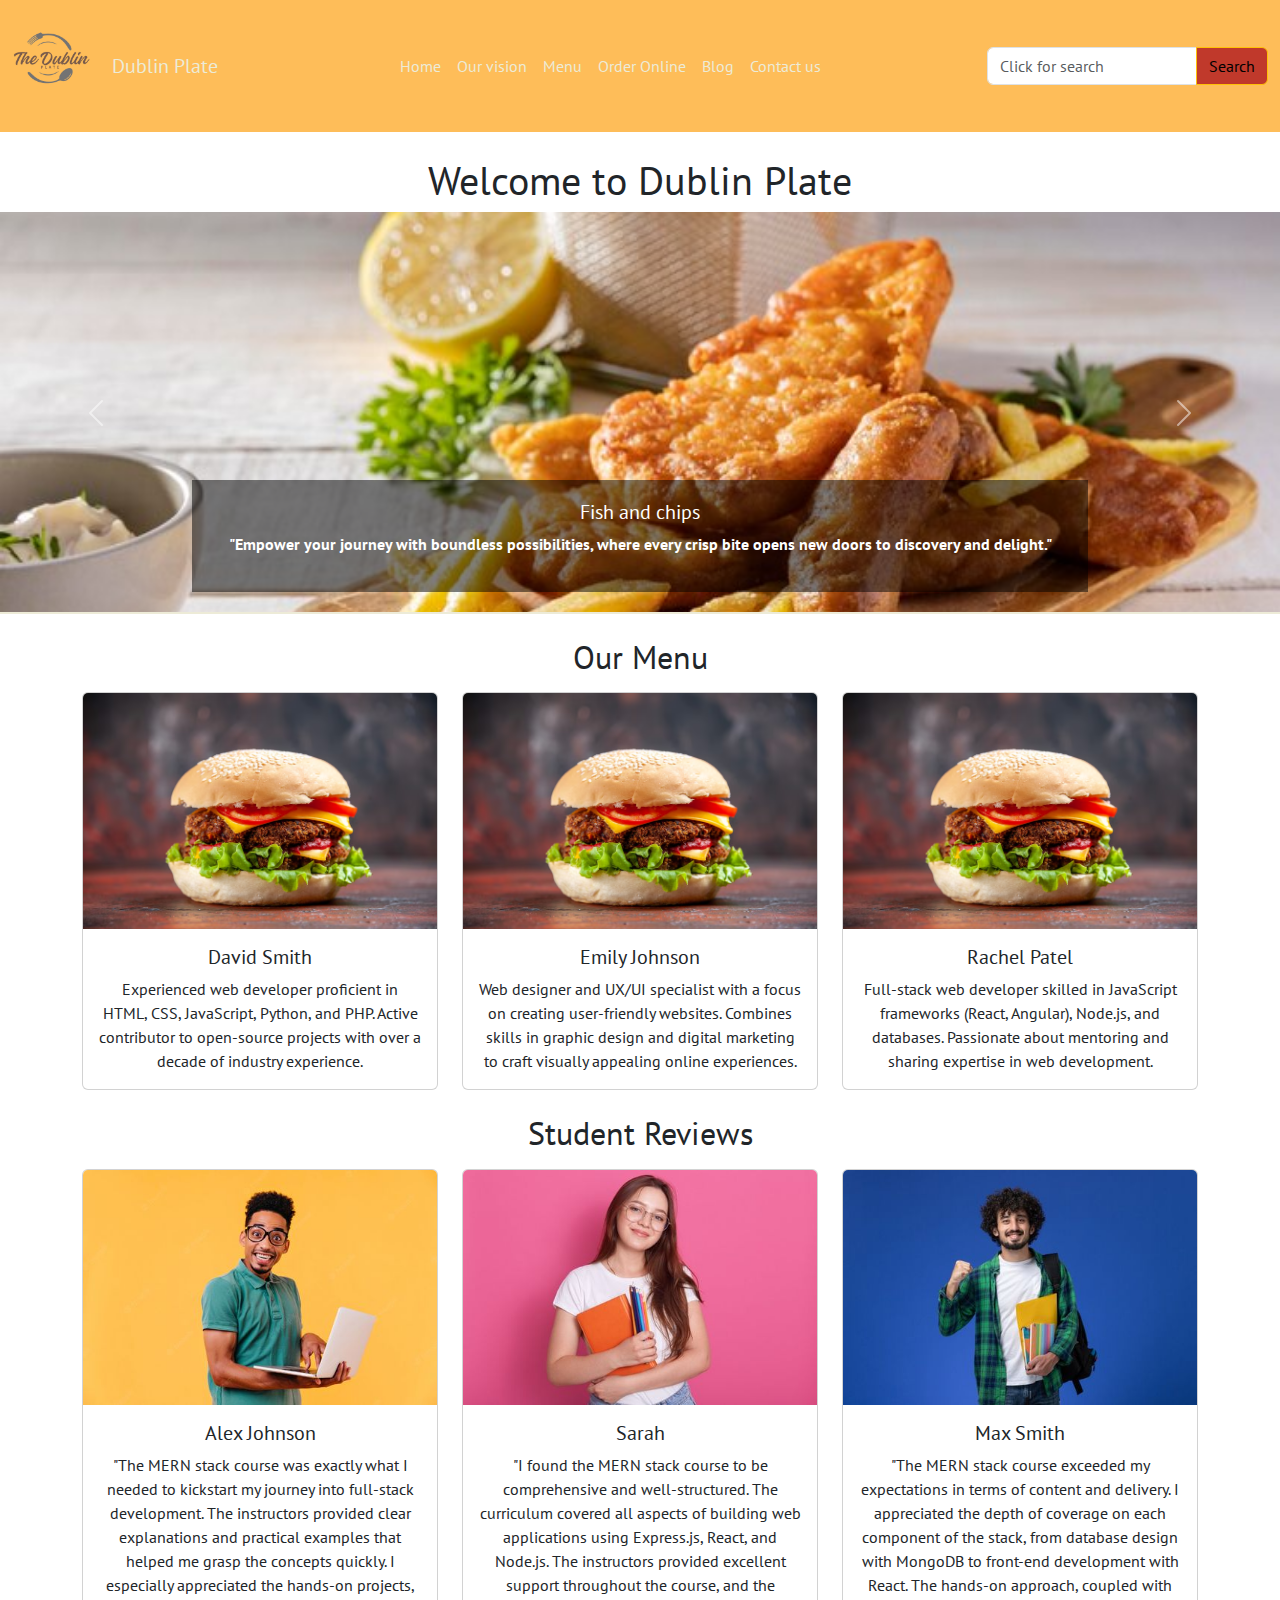
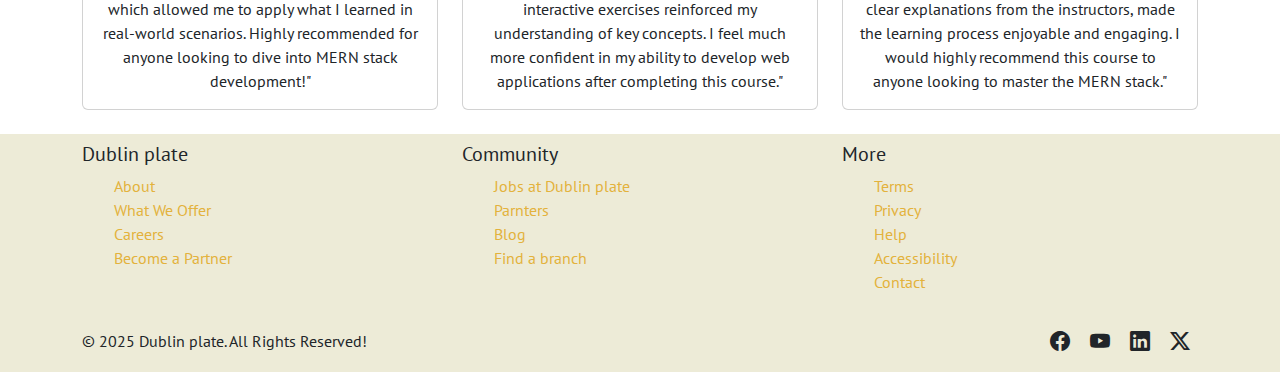
==== index.html @ 0556a8b2 "first edition" ====
<!DOCTYPE html>
<html lang="en">
  <head>
    <meta charset="utf-8" />
    <meta name="viewport" content="width=device-width, initial-scale=1" />

    <!-- Bootstrap CSS -->
    <link
      href="https://cdn.jsdelivr.net/npm/bootstrap@5.3.3/dist/css/bootstrap.min.css"
      rel="stylesheet"
      integrity="sha384-QWTKZyjpPEjISv5WaRU9OFeRpok6YctnYmDr5pNlyT2bRjXh0JMhjY6hW+ALEwIH"
      crossorigin="anonymous"
    />

    <!-- Bootstrap Icons -->
    <link
      rel="stylesheet"
      href="https://cdn.jsdelivr.net/npm/bootstrap-icons/font/bootstrap-icons.css"
    />

    <!-- Google Font -->
    <link rel="preconnect" href="https://fonts.googleapis.com" />
    <link rel="preconnect" href="https://fonts.gstatic.com" crossorigin />
    <link
      href="https://fonts.googleapis.com/css2?family=PT+Sans:ital,wght@0,400;0,700;1,400;1,700&display=swap"
      rel="stylesheet"
    />

    <!-- Font Awesome -->
    <link
      rel="stylesheet"
      href="https://cdnjs.cloudflare.com/ajax/libs/font-awesome/6.4.2/css/all.min.css"
    />

    <!-- External CSS -->
    <link rel="stylesheet" href="style.css" />

    <title>The Dublin Plate</title>
  </head>

  <body>
    <!-- Navbar -->
    <nav class="navbar navbar-expand-lg bg-navbar">
      <p>
        <a href=""
          ><img
            src="images/WhatsApp Image 2025-04-13 at 9.33.17 AM.jpeg"
            alt=""
            class="logo"
          />
        </a>
      </p>
      <div class="container-fluid">
        <a class="navbar-brand" href="#">Dublin Plate</a>
        <!-- Toggler Button -->
        <button
          class="navbar-toggler"
          type="button"
          data-bs-toggle="collapse"
          data-bs-target="#navbarSupportedContent"
          aria-controls="navbarSupportedContent"
          aria-expanded="false"
          aria-label="Toggle navigation"
        >
          <span class="navbar-toggler-icon"></span>
        </button>

        <div class="collapse navbar-collapse" id="navbarSupportedContent">
          <ul class="navbar-nav mx-auto mb-2 mb-lg-0">
            <li class="nav-item">
              <a class="nav-link" href="#">Home</a>
            </li>
            <li class="nav-item">
              <a class="nav-link" href="#">Our vision</a>
            </li>
            <li class="nav-item">
              <a class="nav-link" href="#">Menu</a>
            </li>
            <li class="nav-item">
              <a class="nav-link" href="#">Order Online</a>
            </li>
            <li class="nav-item">
              <a class="nav-link" href="#">Blog</a>
            </li>

            <li class="nav-item">
              <a class="nav-link" href="contact-us.html">Contact us</a>
            </li>
          </ul>

          <form class="d-flex" role="search">
            <div class="input-group">
              <input
                type="search"
                class="form-control"
                placeholder="Click for search "
                aria-label="Search Courses"
                aria-describedby="button-addon2"
              />
              <button class="btn btn-warning" type="button" id="button-addon2">
                Search
              </button>
            </div>
          </form>
        </div>
      </div>
    </nav>

    <!-- Header -->
    <header class="text-center mt-4">
      <h1>Welcome to Dublin Plate</h1>
    </header>

    <!-- Slider   -->
    <div id="carouselExample" class="carousel slide">
      <div class="carousel-inner">
        <div class="carousel-item active">
          <img
            src="images/fish-chips-chopping-board-with-lemon.jpg"
            class="d-block w-100"
            alt="..."
          />
          <div class="carousel-caption d-none d-md-block">
            <h5>Fish and chips</h5>
            <p>
              "Empower your journey with boundless possibilities, where every
              crisp bite opens new doors to discovery and delight."
            </p>
          </div>
        </div>
        <div class="carousel-item">
          <img src="images/burger.avif" class="d-block w-100" alt="..." />
          <div class="carousel-caption d-none d-md-block">
            <h5>Burger</h5>
            <p>
              " Fuel your ambition with bold flavor — every bite of our juicy
              burger sparks the courage to conquer your dreams."
            </p>
          </div>
        </div>
        <div class="carousel-item">
          <img
            src="images/fried-salmon-with-narsharab-sauce.avif"
            class="d-block w-100"
            alt="..."
          />
          <div class="carousel-caption d-none d-md-block">
            <h5>Fried Salmon</h5>
            <p>
              "Light up your path with the wholesome taste of grilled perfection
              — a flavorful step toward a brighter, healthier tomorrow."
            </p>
          </div>
        </div>
      </div>

      <button
        class="carousel-control-prev"
        type="button"
        data-bs-target="#carouselExample"
        data-bs-slide="prev"
      >
        <span class="carousel-control-prev-icon" aria-hidden="true"></span>
        <span class="visually-hidden">Previous</span>
      </button>
      <button
        class="carousel-control-next"
        type="button"
        data-bs-target="#carouselExample"
        data-bs-slide="next"
      >
        <span class="carousel-control-next-icon" aria-hidden="true"></span>
        <span class="visually-hidden">Next</span>
      </button>
    </div>

    <!-- our mentor section -->
    <section id="our-mentors" class="my-4">
      <div class="container">
        <div class="row">
          <h2>Our Menu</h2>
          <div class="col-md-4 mt-2">
            <div class="card">
              <img src="images/burger.avif" class="card-img-top" alt="..." />
              <div class="card-body">
                <h5 class="card-title">David Smith</h5>
                <p class="card-text">
                  Experienced web developer proficient in HTML, CSS, JavaScript,
                  Python, and PHP. Active contributor to open-source projects
                  with over a decade of industry experience.
                </p>
              </div>
            </div>
          </div>

          <div class="col-md-4 mt-2">
            <div class="card">
              <img src="images/burger.avif" class="card-img-top" alt="..." />
              <div class="card-body">
                <h5 class="card-title">Emily Johnson</h5>
                <p class="card-text">
                  Web designer and UX/UI specialist with a focus on creating
                  user-friendly websites. Combines skills in graphic design and
                  digital marketing to craft visually appealing online
                  experiences.
                </p>
              </div>
            </div>
          </div>

          <div class="col-md-4 mt-2">
            <div class="card">
              <img src="images/burger.avif" class="card-img-top" alt="..." />
              <div class="card-body">
                <h5 class="card-title">Rachel Patel</h5>
                <p class="card-text">
                  Full-stack web developer skilled in JavaScript frameworks
                  (React, Angular), Node.js, and databases. Passionate about
                  mentoring and sharing expertise in web development.
                </p>
              </div>
            </div>
          </div>
        </div>
      </div>
    </section>

    <!-- Student Reviews -->
    <section id="student-reviews" class="my-4">
      <div class="container">
        <div class="row">
          <h2>Student Reviews</h2>
          <div class="col-md-4 mt-2">
            <div class="card">
              <img src="images/student-1.jpg" class="card-img-top" alt="..." />
              <div class="card-body">
                <h5 class="card-title">Alex Johnson</h5>
                <p class="card-text">
                  "The MERN stack course was exactly what I needed to kickstart
                  my journey into full-stack development. The instructors
                  provided clear explanations and practical examples that helped
                  me grasp the concepts quickly. I especially appreciated the
                  hands-on projects, which allowed me to apply what I learned in
                  real-world scenarios. Highly recommended for anyone looking to
                  dive into MERN stack development!"
                </p>
              </div>
            </div>
          </div>

          <div class="col-md-4 mt-2">
            <div class="card">
              <img src="images/student-2.jpg" class="card-img-top" alt="..." />
              <div class="card-body">
                <h5 class="card-title">Sarah</h5>
                <p class="card-text">
                  "I found the MERN stack course to be comprehensive and
                  well-structured. The curriculum covered all aspects of
                  building web applications using Express.js, React, and
                  Node.js. The instructors provided excellent support throughout
                  the course, and the interactive exercises reinforced my
                  understanding of key concepts. I feel much more confident in
                  my ability to develop web applications after completing this
                  course."
                </p>
              </div>
            </div>
          </div>

          <div class="col-md-4 mt-2">
            <div class="card">
              <img src="images/student-3.jpg" class="card-img-top" alt="..." />
              <div class="card-body">
                <h5 class="card-title">Max Smith</h5>
                <p class="card-text">
                  "The MERN stack course exceeded my expectations in terms of
                  content and delivery. I appreciated the depth of coverage on
                  each component of the stack, from database design with MongoDB
                  to front-end development with React. The hands-on approach,
                  coupled with clear explanations from the instructors, made the
                  learning process enjoyable and engaging. I would highly
                  recommend this course to anyone looking to master the MERN
                  stack."
                </p>
              </div>
            </div>
          </div>
        </div>
      </div>
    </section>

    <!--content  -->

    <div class="content bg-light">
      <div class="container">
        <div class="row">
          <div class="col-md-4 mt-2 text-center text-md-start">
            <h3 class="h5">Dublin plate</h3>
            <ul>
              <li><a href="#">About</a></li>
              <li><a href="#">What We Offer</a></li>
              <li><a href="#">Careers</a></li>
              <li><a href="#">Become a Partner</a></li>
            </ul>
          </div>

          <div class="col-md-4 mt-2 text-center text-md-start">
            <h3 class="h5">Community</h3>
            <ul>
              <li><a href="#">Jobs at Dublin plate</a></li>
              <li><a href="#">Parnters</a></li>
              <li><a href="#"> Blog</a></li>
              <li><a href="#">Find a branch</a></li>
            </ul>
          </div>

          <div class="col-md-4 mt-2 text-center text-md-start">
            <h3 class="h5">More</h3>
            <ul>
              <li><a href="#">Terms</a></li>
              <li><a href="#">Privacy</a></li>
              <li><a href="#">Help</a></li>
              <li><a href="#">Accessibility</a></li>
              <li><a href="#">Contact</a></li>
            </ul>
          </div>
        </div>
      </div>
    </div>

    <!--- foooter  -->
    <footer class="bg-light py-3">
      <div class="container">
        <div class="row align-items-center">
          <div class="col-md-6 text-center text-md-start">
            <p class="mb-0">&copy; 2025 Dublin plate. All Rights Reserved!</p>
          </div>
          <div class="col-md-6 text-center text-md-end">
            <div class="social-icons">
              <a href="#" class="text-dark fs-5 mx-2"
                ><i class="bi bi-facebook"></i
              ></a>
              <a href="#" class="text-dark fs-5 mx-2"
                ><i class="bi bi-youtube"></i
              ></a>
              <a href="#" class="text-dark fs-5 mx-2"
                ><i class="bi bi-linkedin"></i
              ></a>
              <a href="#" class="text-dark fs-5 mx-2"
                ><i class="bi bi-twitter-x"></i
              ></a>
            </div>
          </div>
        </div>
      </div>
    </footer>

    <!-- Bootstrap JavaScript -->
    <script src="https://cdn.jsdelivr.net/npm/bootstrap@5.3.3/dist/js/bootstrap.bundle.min.js"></script>
  </body>
</html>
---- style.css ----
* {
  font-family: "PT Sans", serif;
}

.bg-navbar {
  background-color: #febd59;
}

.navbar .nav-link,
.navbar .navbar-brand {
  color: #edebd7;
}
.logo {
  width: 100px;
}
.navbar.nav-link:hover {
  color: #edebd7 !important;
  border-bottom: 2px solid #edebd7;
}

.active {
  color: #edebd7 !important;
  font-weight: bold;
  border-bottom: 2px solid #edebd7;
}

.carousel-caption {
  background-color: rgba(0, 0, 0, 0.5);
}
.carousel-inner img {
  max-height: 400px;
  object-fit: cover;
}

.container {
  flex-direction: row;
  justify-content: space-between;
}
.row {
  text-align: center;
}
content {
  background-color: #edebd7;
  color: #e3b23c;
}
.bg-light,
.btn-light {
  background-color: #edebd7 !important;
}

a {
  text-decoration: none;
  color: #e3b23c;
}

li {
  list-style: none;
  text-align: left;
}
/* button */
#button-addon2 {
  background-color: #c0392b;
}
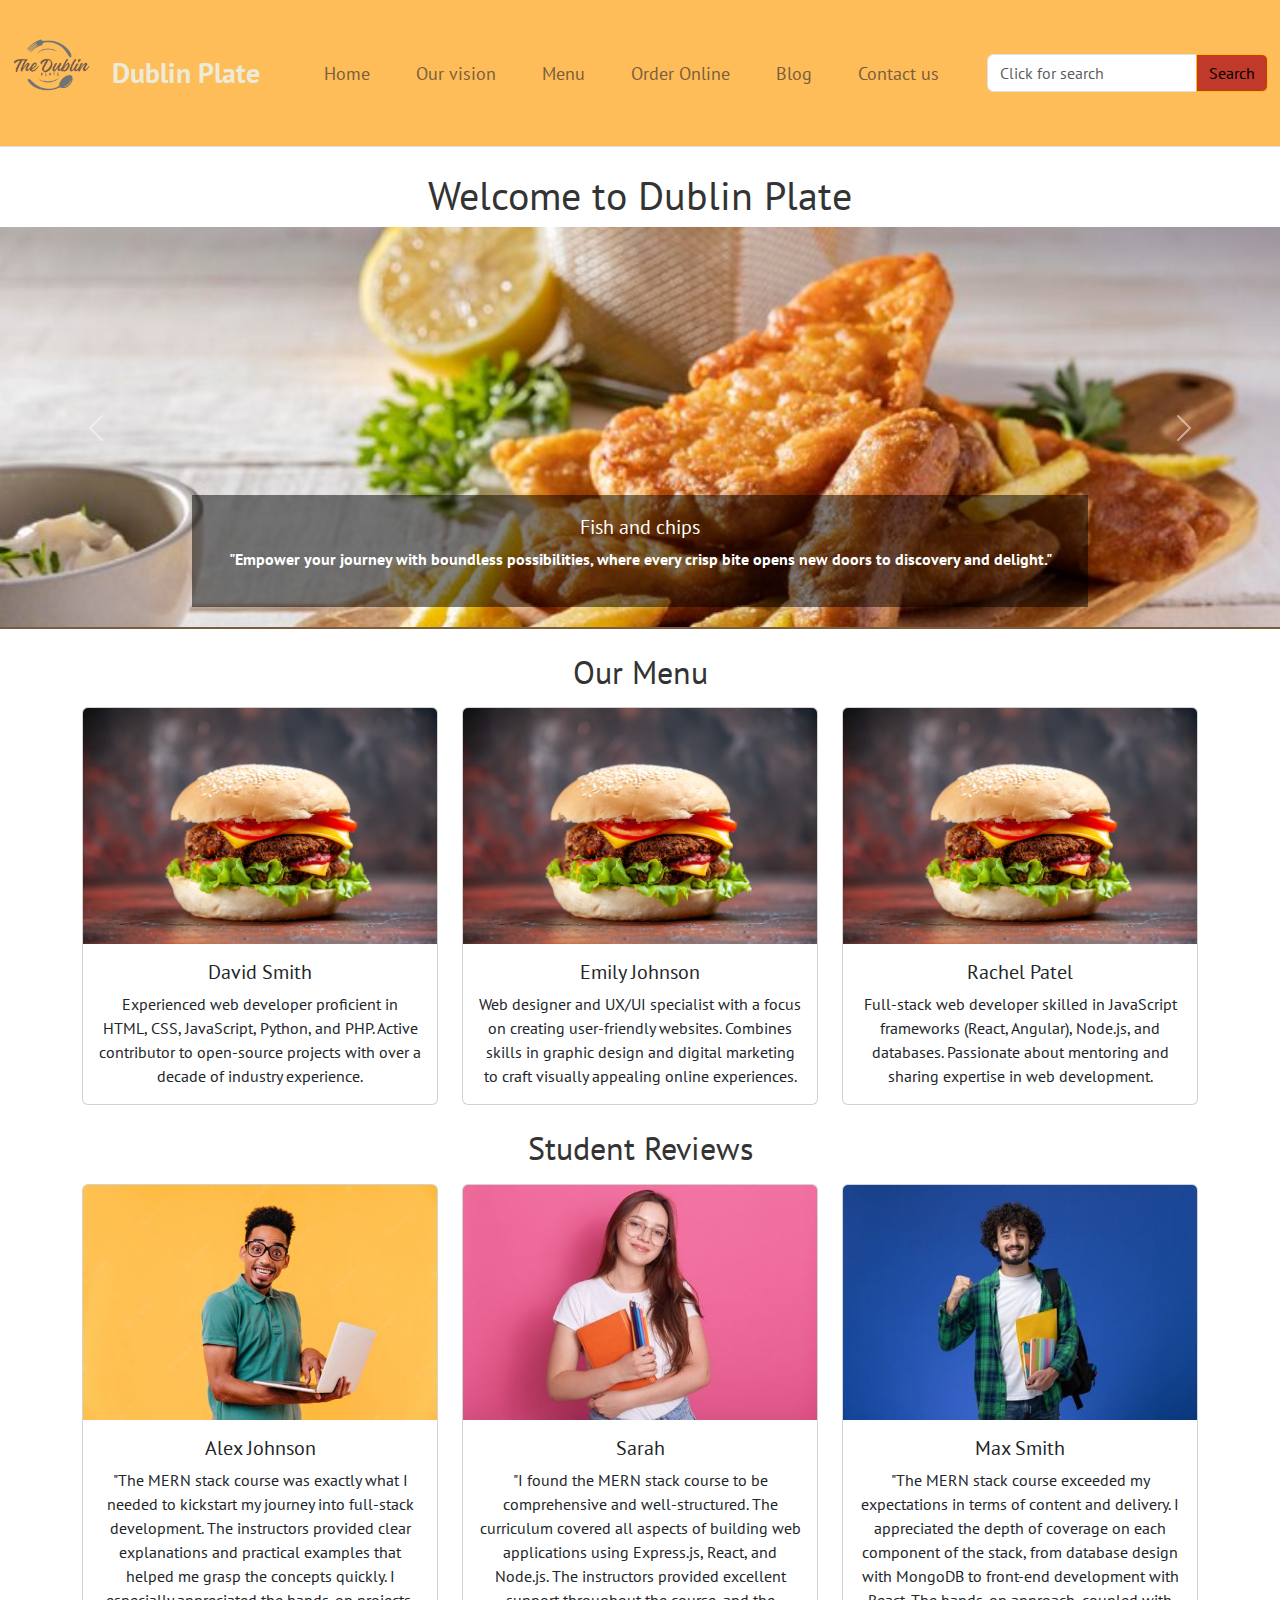
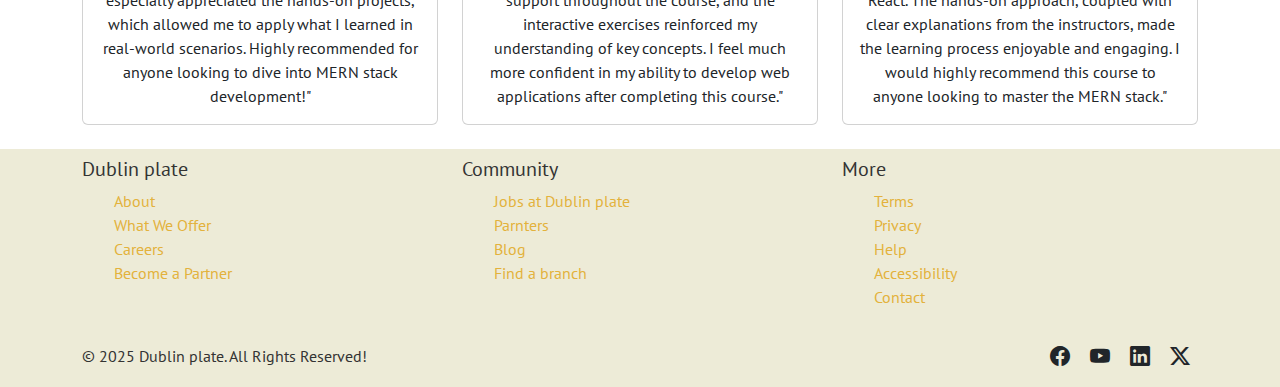
==== commit 9d0886b0: "2nd edited" ====
--- a/index.html
+++ b/index.html
@@ -3,6 +3,8 @@
   <head>
     <meta charset="utf-8" />
     <meta name="viewport" content="width=device-width, initial-scale=1" />
+    <link rel="shortcut icon" href="images/WhatsApp Image 2025-04-13 at 9.33.17
+    AM.jpeg"image/x-icon">
 
     <!-- Bootstrap CSS -->
     <link
@@ -45,7 +47,7 @@
         <a href=""
           ><img
             src="images/WhatsApp Image 2025-04-13 at 9.33.17 AM.jpeg"
-            alt=""
+            alt="logo"
             class="logo"
           />
         </a>
@@ -328,7 +330,7 @@
       </div>
     </div>
 
-    <!--- foooter  -->
+    <!--- footer  -->
     <footer class="bg-light py-3">
       <div class="container">
         <div class="row align-items-center">
--- a/style.css
+++ b/style.css
@@ -61,3 +61,128 @@
 #button-addon2 {
   background-color: #c0392b;
 }
+/* ma tin moe lwin */
+body {
+  font-family: "Georgia", serif;
+  color: #333;
+}
+
+.navbar {
+  border-bottom: 1px solid #ddd;
+  padding: 15px 0;
+}
+
+.navbar-nav .nav-link {
+  color: #7b5c3d;
+  font-size: 18px;
+  margin: 0 15px;
+  transition: color 0.3s;
+}
+
+.navbar-nav .nav-link:hover {
+  color: #4d3423;
+}
+
+.navbar-brand {
+  font-size: 28px;
+  font-weight: bold;
+  color: #333;
+}
+
+.menu-header {
+  text-align: center;
+  margin: 30px 0;
+}
+
+.menu-tagline {
+  font-style: italic;
+  color: #666;
+  margin-bottom: 30px;
+}
+
+.menu-item {
+  margin-bottom: 40px;
+  text-align: center;
+}
+
+.menu-item img {
+  width: 100%;
+  height: 220px;
+  object-fit: cover;
+  border-radius: 5px;
+  margin-bottom: 15px;
+  box-shadow: 0 2px 5px rgba(0, 0, 0, 0.1);
+  transition: transform 0.3s ease;
+}
+
+.menu-item img:hover {
+  transform: scale(1.03);
+}
+
+.item-title {
+  font-weight: bold;
+  margin-bottom: 5px;
+  color: #333;
+}
+
+.item-description {
+  color: #666;
+  font-size: 14px;
+  margin-bottom: 5px;
+  line-height: 1.4;
+}
+
+.item-price {
+  font-weight: bold;
+  color: #7b5c3d;
+}
+
+.main-title {
+  text-align: center;
+  padding: 20px 0;
+  font-size: 32px;
+  font-weight: bold;
+  margin-bottom: 0;
+  border-bottom: 1px solid #eee;
+}
+
+.active {
+  font-weight: bold;
+  color: #4d3423 !important;
+  border-bottom: 2px solid #7b5c3d;
+}
+
+/* Responsive adjustments */
+@media (max-width: 992px) {
+  .navbar-nav .nav-link {
+    margin: 0 10px;
+  }
+}
+
+@media (max-width: 768px) {
+  .menu-item img {
+    height: 180px;
+  }
+
+  .main-title {
+    font-size: 28px;
+  }
+
+  .menu-header h2 {
+    font-size: 24px;
+  }
+}
+
+@media (max-width: 576px) {
+  .menu-item {
+    margin-bottom: 30px;
+  }
+
+  .menu-item img {
+    height: 160px;
+  }
+
+  .item-description {
+    font-size: 13px;
+  }
+}
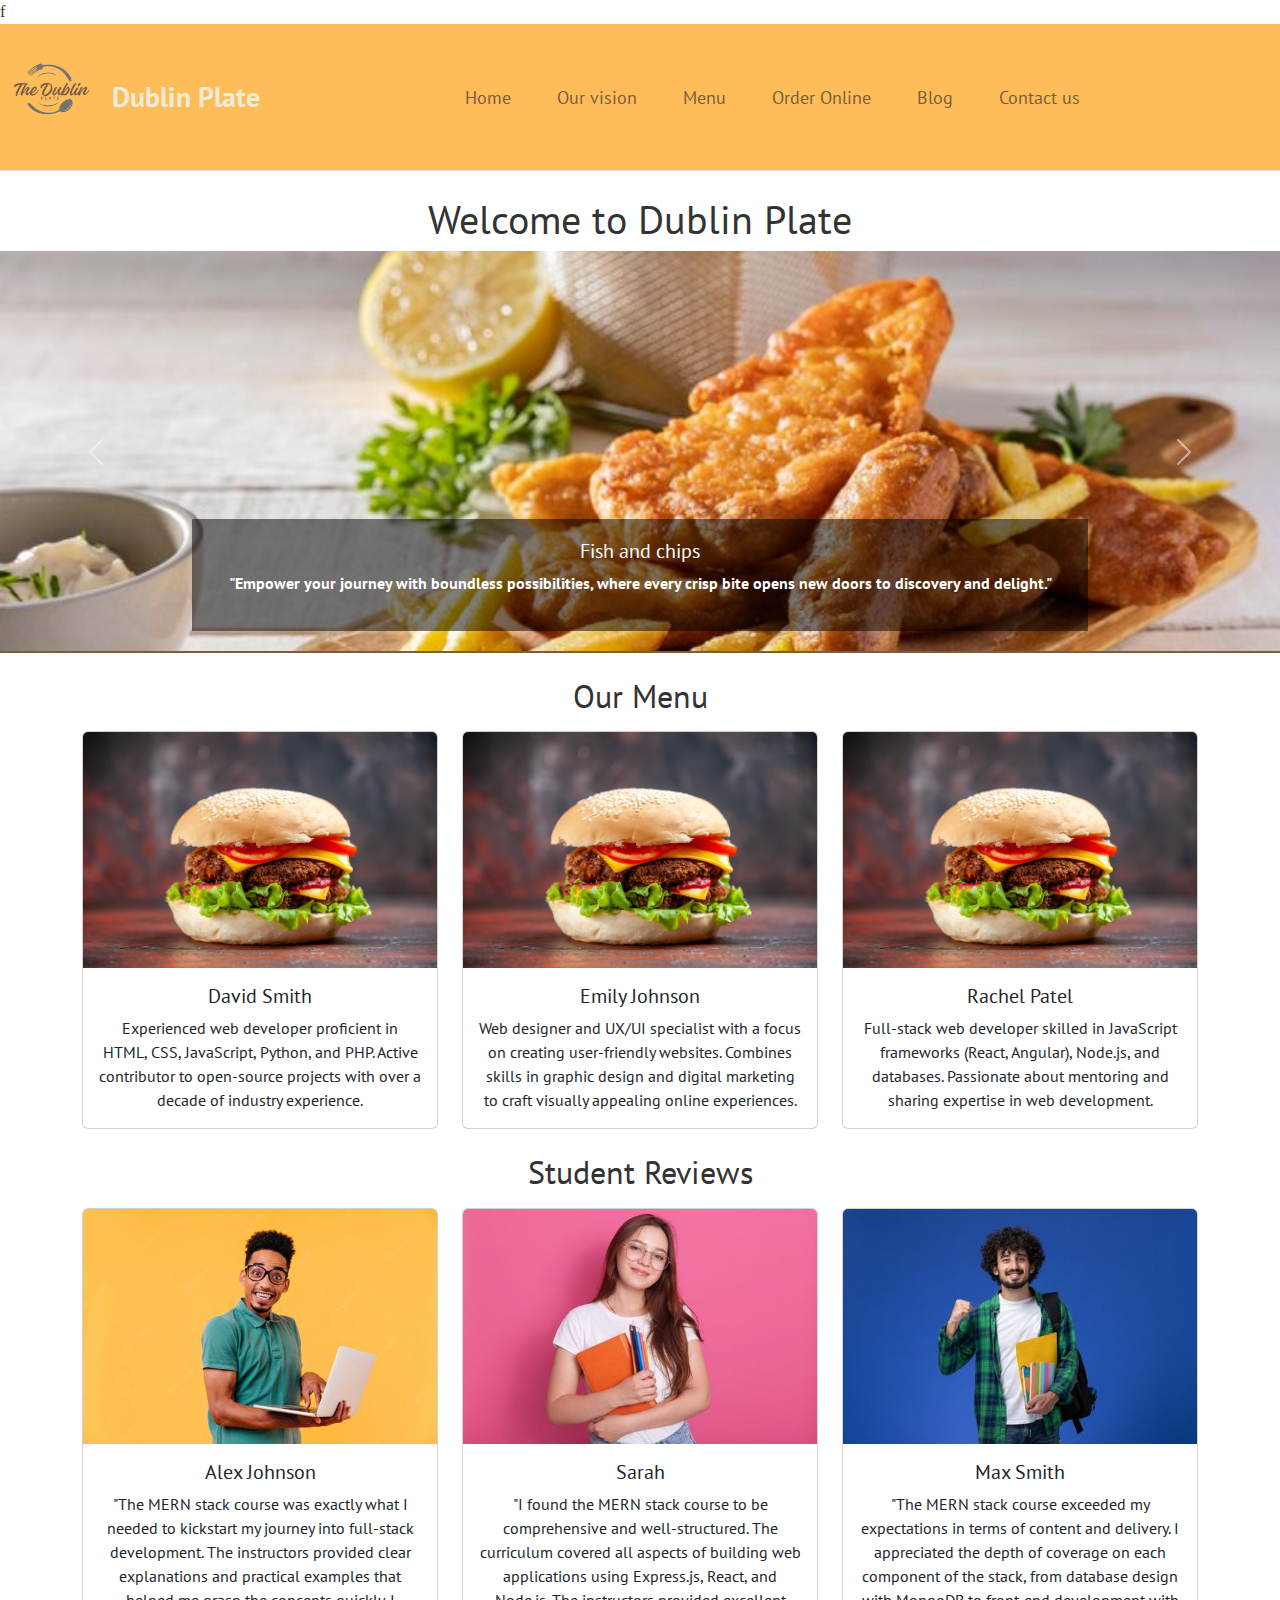
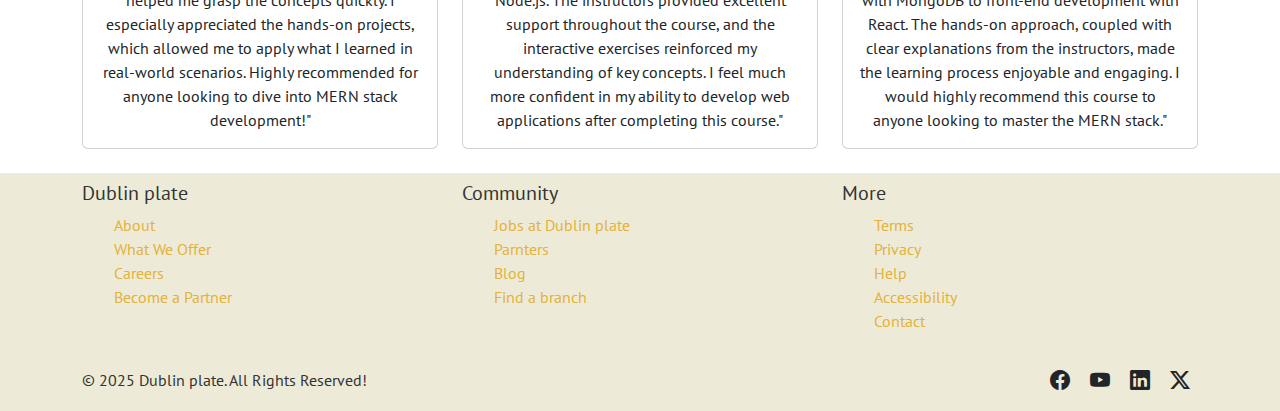
==== commit 3392660c: "3rd edition" ====
--- a/index.html
+++ b/index.html
@@ -3,9 +3,8 @@
   <head>
     <meta charset="utf-8" />
     <meta name="viewport" content="width=device-width, initial-scale=1" />
-    <link rel="shortcut icon" href="images/WhatsApp Image 2025-04-13 at 9.33.17
-    AM.jpeg"image/x-icon">
-
+    f
+    <link rel="shortcut icon" href="images/logo.jpeg" />
     <!-- Bootstrap CSS -->
     <link
       href="https://cdn.jsdelivr.net/npm/bootstrap@5.3.3/dist/css/bootstrap.min.css"
@@ -89,21 +88,6 @@
               <a class="nav-link" href="contact-us.html">Contact us</a>
             </li>
           </ul>
-
-          <form class="d-flex" role="search">
-            <div class="input-group">
-              <input
-                type="search"
-                class="form-control"
-                placeholder="Click for search "
-                aria-label="Search Courses"
-                aria-describedby="button-addon2"
-              />
-              <button class="btn btn-warning" type="button" id="button-addon2">
-                Search
-              </button>
-            </div>
-          </form>
         </div>
       </div>
     </nav>
@@ -359,5 +343,6 @@
 
     <!-- Bootstrap JavaScript -->
     <script src="https://cdn.jsdelivr.net/npm/bootstrap@5.3.3/dist/js/bootstrap.bundle.min.js"></script>
+    <script src="js/script.js"></script>
   </body>
 </html>
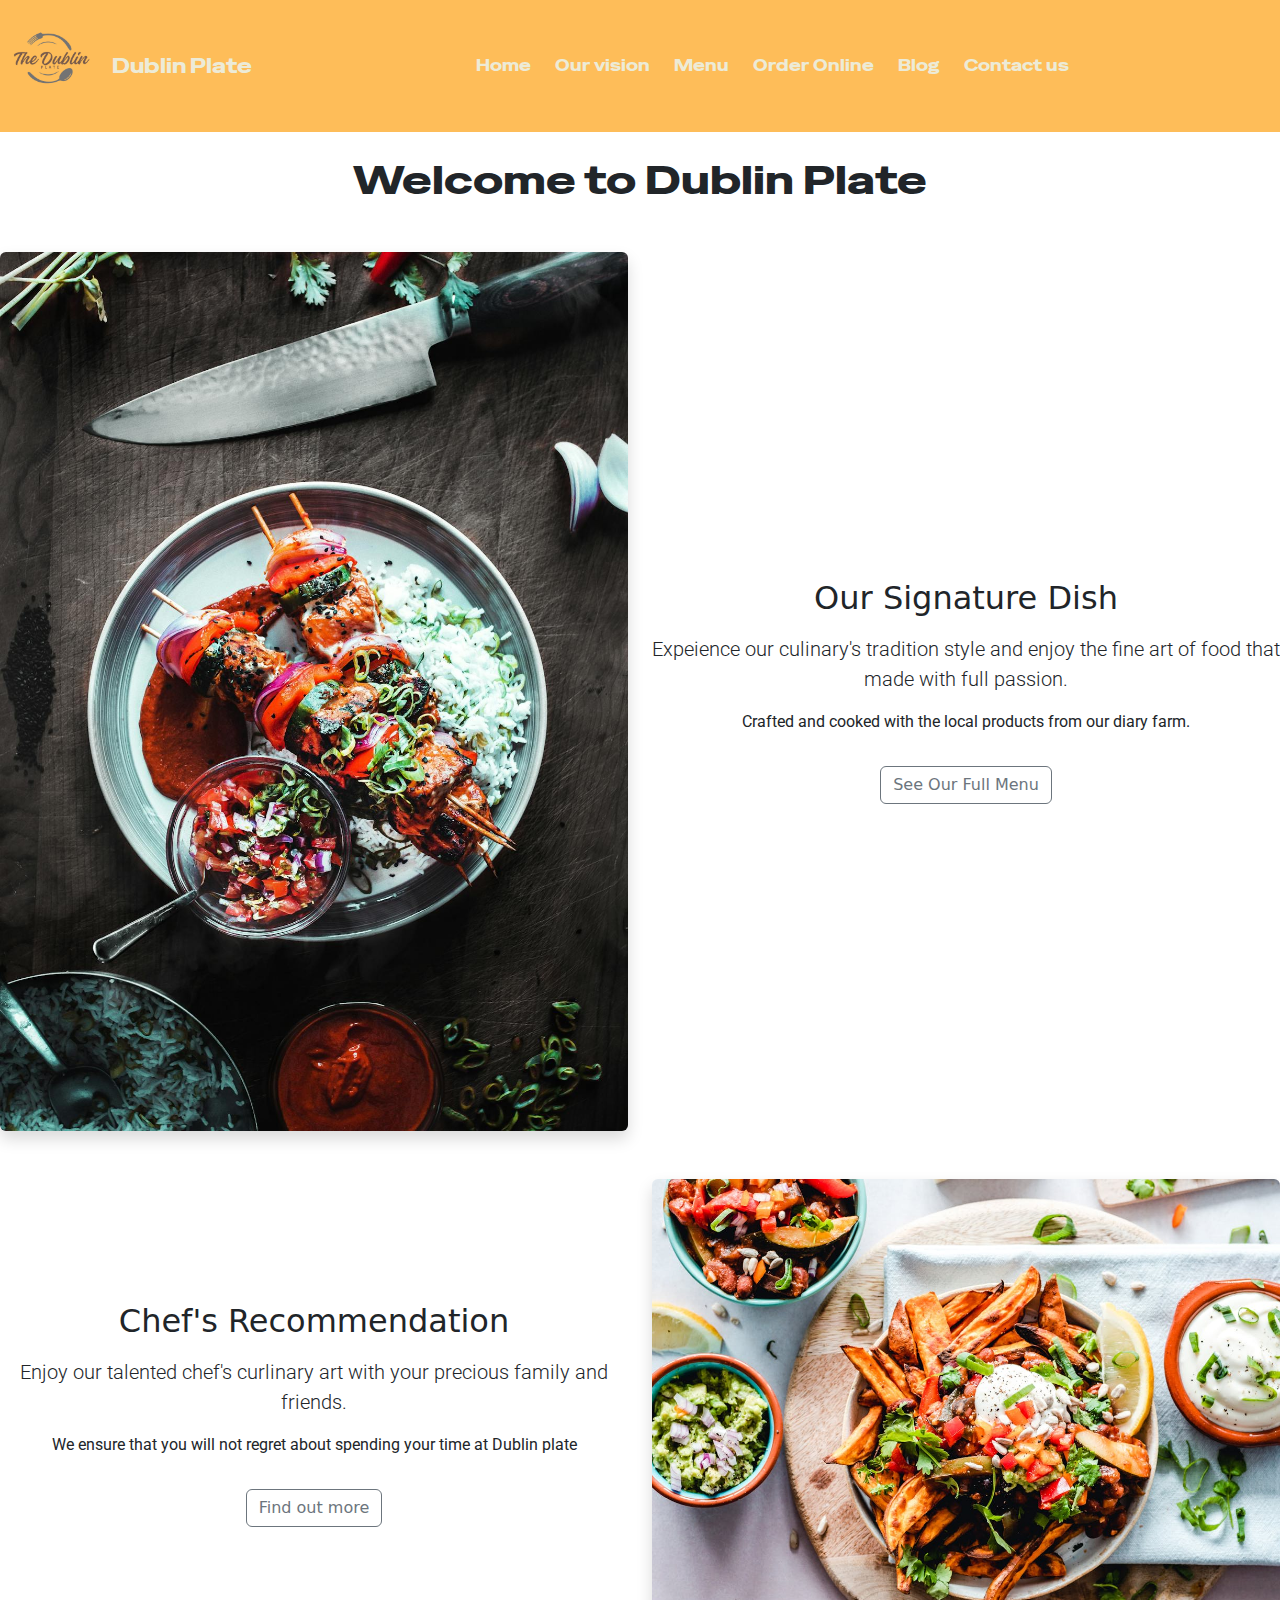
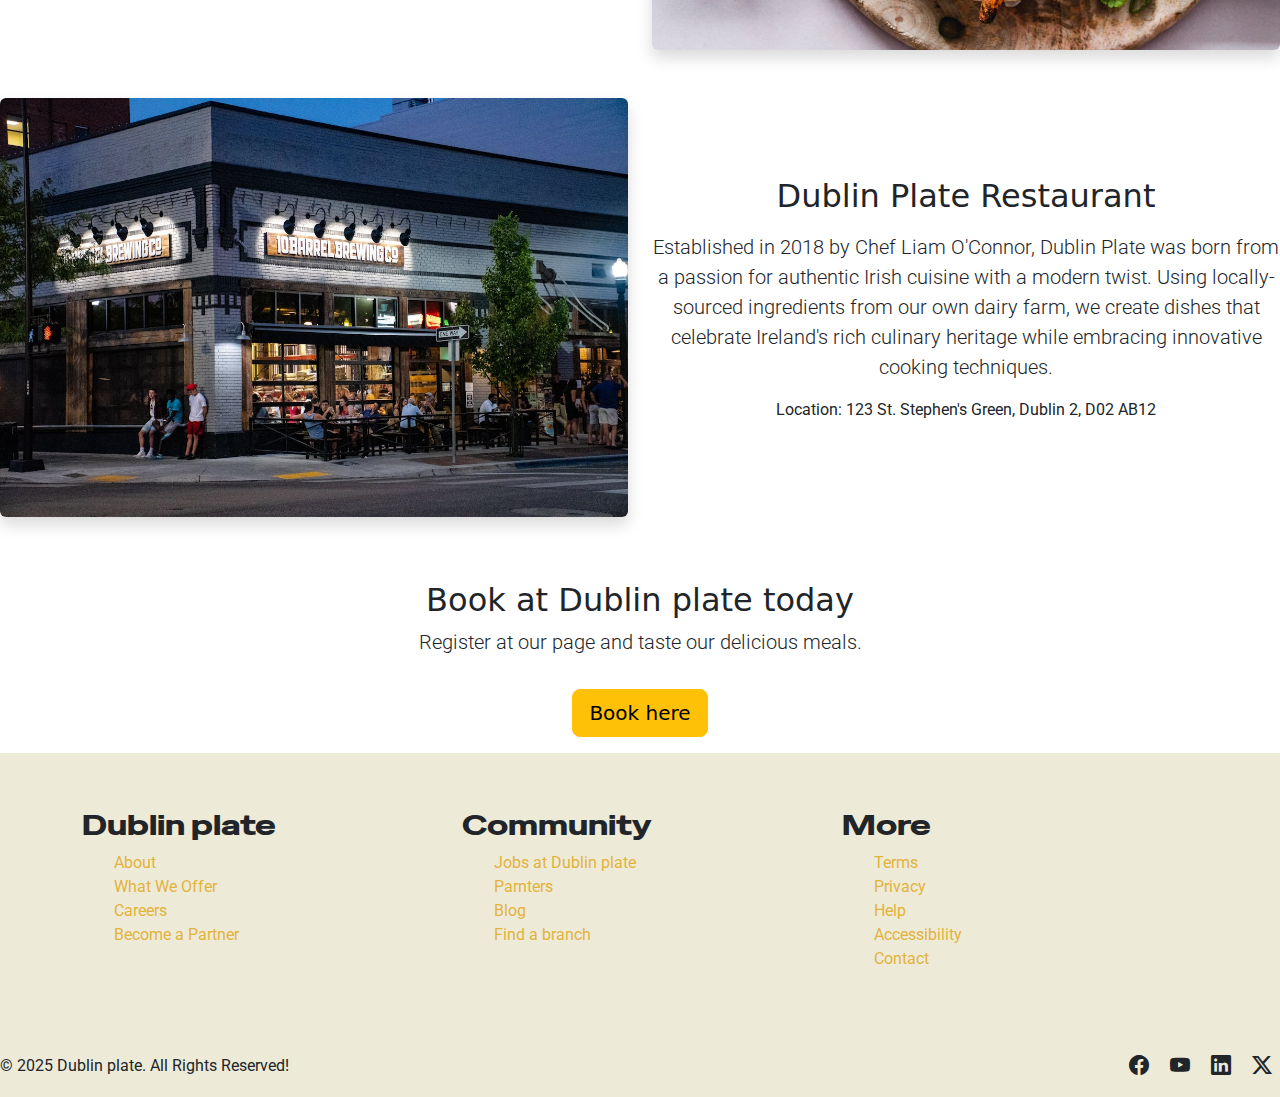
==== commit acc8245a: "Uploaded" ====
--- a/index.html
+++ b/index.html
@@ -3,7 +3,7 @@
   <head>
     <meta charset="utf-8" />
     <meta name="viewport" content="width=device-width, initial-scale=1" />
-    f
+
     <link rel="shortcut icon" href="images/logo.jpeg" />
     <!-- Bootstrap CSS -->
     <link
@@ -23,7 +23,7 @@
     <link rel="preconnect" href="https://fonts.googleapis.com" />
     <link rel="preconnect" href="https://fonts.gstatic.com" crossorigin />
     <link
-      href="https://fonts.googleapis.com/css2?family=PT+Sans:ital,wght@0,400;0,700;1,400;1,700&display=swap"
+      href="https://fonts.googleapis.com/css2?family=Roboto:ital,wght@0,100..900;1,100..900&family=Special+Gothic+Expanded+One&display=swap"
       rel="stylesheet"
     />
 
@@ -43,49 +43,30 @@
     <!-- Navbar -->
     <nav class="navbar navbar-expand-lg bg-navbar">
       <p>
-        <a href=""
-          ><img
-            src="images/WhatsApp Image 2025-04-13 at 9.33.17 AM.jpeg"
-            alt="logo"
-            class="logo"
-          />
-        </a>
+        <a href=""><img src="images/logo.jpeg" alt="logo" class="logo" /> </a>
       </p>
       <div class="container-fluid">
         <a class="navbar-brand" href="#">Dublin Plate</a>
-        <!-- Toggler Button -->
-        <button
-          class="navbar-toggler"
-          type="button"
-          data-bs-toggle="collapse"
-          data-bs-target="#navbarSupportedContent"
-          aria-controls="navbarSupportedContent"
-          aria-expanded="false"
-          aria-label="Toggle navigation"
-        >
-          <span class="navbar-toggler-icon"></span>
-        </button>
 
         <div class="collapse navbar-collapse" id="navbarSupportedContent">
           <ul class="navbar-nav mx-auto mb-2 mb-lg-0">
             <li class="nav-item">
-              <a class="nav-link" href="#">Home</a>
-            </li>
-            <li class="nav-item">
-              <a class="nav-link" href="#">Our vision</a>
-            </li>
-            <li class="nav-item">
-              <a class="nav-link" href="#">Menu</a>
-            </li>
-            <li class="nav-item">
-              <a class="nav-link" href="#">Order Online</a>
-            </li>
-            <li class="nav-item">
-              <a class="nav-link" href="#">Blog</a>
-            </li>
-
-            <li class="nav-item">
-              <a class="nav-link" href="contact-us.html">Contact us</a>
+              <a class="nav-link ps-3" href="#">Home</a>
+            </li>
+            <li class="nav-item">
+              <a class="nav-link ps-3" href="#">Our vision</a>
+            </li>
+            <li class="nav-item">
+              <a class="nav-link ps-3" href="#">Menu</a>
+            </li>
+            <li class="nav-item">
+              <a class="nav-link ps-3" href="#">Order Online</a>
+            </li>
+            <li class="nav-item">
+              <a class="nav-link ps-3" href="#">Blog</a>
+            </li>
+            <li class="nav-item">
+              <a class="nav-link ps-3" href="contact-us.html">Contact us</a>
             </li>
           </ul>
         </div>
@@ -97,191 +78,101 @@
       <h1>Welcome to Dublin Plate</h1>
     </header>
 
-    <!-- Slider   -->
-    <div id="carouselExample" class="carousel slide">
-      <div class="carousel-inner">
-        <div class="carousel-item active">
-          <img
-            src="images/fish-chips-chopping-board-with-lemon.jpg"
-            class="d-block w-100"
-            alt="..."
-          />
-          <div class="carousel-caption d-none d-md-block">
-            <h5>Fish and chips</h5>
+    <!-- Menu-ad Section -->
+    <section class="my-5">
+      <div class="menu-container">
+        <div class="row align-items-center mb-5">
+          <div class="col-md-6">
+            <img
+              src="images/menu-ad-pic1.jpeg"
+              alt="menu-ad-pic1"
+              class="img-fluid rounded shadow"
+            />
+          </div>
+          <div class="col-md-6">
+            <h2 class="mb-3">Our Signature Dish</h2>
+            <p class="lead">
+              Expeience our culinary's tradition style and enjoy the fine art of
+              food that made with full passion.
+            </p>
             <p>
-              "Empower your journey with boundless possibilities, where every
-              crisp bite opens new doors to discovery and delight."
-            </p>
-          </div>
-        </div>
-        <div class="carousel-item">
-          <img src="images/burger.avif" class="d-block w-100" alt="..." />
-          <div class="carousel-caption d-none d-md-block">
-            <h5>Burger</h5>
+              Crafted and cooked with the local products from our diary farm.
+            </p>
+            <a href="#" class="btn btn-outline-secondary mt-3"
+              >See Our Full Menu</a
+            >
+          </div>
+        </div>
+
+        <div class="row align-items-center">
+          <div class="col-md-6 order-md-2">
+            <img
+              src="images/menu-ad-pic2.jpeg"
+              alt="menu-ad-pic2"
+              class="img-fluid rounded shadow"
+            />
+          </div>
+          <div class="col-md-6 order-md-1">
+            <h2 class="mb-3">Chef's Recommendation</h2>
+            <p class="lead">
+              Enjoy our talented chef's curlinary art with your precious family
+              and friends.
+            </p>
             <p>
-              " Fuel your ambition with bold flavor — every bite of our juicy
-              burger sparks the courage to conquer your dreams."
-            </p>
-          </div>
-        </div>
-        <div class="carousel-item">
-          <img
-            src="images/fried-salmon-with-narsharab-sauce.avif"
-            class="d-block w-100"
-            alt="..."
-          />
-          <div class="carousel-caption d-none d-md-block">
-            <h5>Fried Salmon</h5>
-            <p>
-              "Light up your path with the wholesome taste of grilled perfection
-              — a flavorful step toward a brighter, healthier tomorrow."
-            </p>
-          </div>
-        </div>
-      </div>
-
-      <button
-        class="carousel-control-prev"
-        type="button"
-        data-bs-target="#carouselExample"
-        data-bs-slide="prev"
-      >
-        <span class="carousel-control-prev-icon" aria-hidden="true"></span>
-        <span class="visually-hidden">Previous</span>
-      </button>
-      <button
-        class="carousel-control-next"
-        type="button"
-        data-bs-target="#carouselExample"
-        data-bs-slide="next"
-      >
-        <span class="carousel-control-next-icon" aria-hidden="true"></span>
-        <span class="visually-hidden">Next</span>
-      </button>
-    </div>
-
-    <!-- our mentor section -->
-    <section id="our-mentors" class="my-4">
+              We ensure that you will not regret about spending your time at
+              Dublin plate
+            </p>
+            <a href="#" class="btn btn-outline-secondary mt-3">Find out more</a>
+          </div>
+        </div>
+        <div class="container">
+          <div class="row align-items-center mb-5"></div>
+        </div>
+        <div class="row align-items-center mb-5">
+          <div class="col-md-6">
+            <img
+              src="images/menu-ad-pic4.jpeg"
+              alt="menu-ad-pic4"
+              class="img-fluid rounded shadow"
+            />
+          </div>
+          <div class="col-md-6">
+            <h2 class="mb-3">Dublin Plate Restaurant</h2>
+            <p class="lead">
+              Established in 2018 by Chef Liam O'Connor, Dublin Plate was born
+              from a passion for authentic Irish cuisine with a modern twist.
+              Using locally-sourced ingredients from our own dairy farm, we
+              create dishes that celebrate Ireland's rich culinary heritage
+              while embracing innovative cooking techniques.
+            </p>
+            <p>Location: 123 St. Stephen's Green, Dublin 2, D02 AB12</p>
+          </div>
+        </div>
+      </div>
+    </section>
+
+    <!-- Join us section ---->
+    <section class="join-us">
       <div class="container">
-        <div class="row">
-          <h2>Our Menu</h2>
-          <div class="col-md-4 mt-2">
-            <div class="card">
-              <img src="images/burger.avif" class="card-img-top" alt="..." />
-              <div class="card-body">
-                <h5 class="card-title">David Smith</h5>
-                <p class="card-text">
-                  Experienced web developer proficient in HTML, CSS, JavaScript,
-                  Python, and PHP. Active contributor to open-source projects
-                  with over a decade of industry experience.
-                </p>
-              </div>
-            </div>
-          </div>
-
-          <div class="col-md-4 mt-2">
-            <div class="card">
-              <img src="images/burger.avif" class="card-img-top" alt="..." />
-              <div class="card-body">
-                <h5 class="card-title">Emily Johnson</h5>
-                <p class="card-text">
-                  Web designer and UX/UI specialist with a focus on creating
-                  user-friendly websites. Combines skills in graphic design and
-                  digital marketing to craft visually appealing online
-                  experiences.
-                </p>
-              </div>
-            </div>
-          </div>
-
-          <div class="col-md-4 mt-2">
-            <div class="card">
-              <img src="images/burger.avif" class="card-img-top" alt="..." />
-              <div class="card-body">
-                <h5 class="card-title">Rachel Patel</h5>
-                <p class="card-text">
-                  Full-stack web developer skilled in JavaScript frameworks
-                  (React, Angular), Node.js, and databases. Passionate about
-                  mentoring and sharing expertise in web development.
-                </p>
-              </div>
-            </div>
-          </div>
+        <div class="join-us text-center py-3">
+          <h2 class="join-us">Book at Dublin plate today</h2>
+          <p class="lead">
+            Register at our page and taste our delicious meals.
+          </p>
+          <a href="contact-us.html" class="btn btn-warning btn-lg mt-3"
+            >Book here</a
+          >
         </div>
       </div>
     </section>
 
-    <!-- Student Reviews -->
-    <section id="student-reviews" class="my-4">
-      <div class="container">
-        <div class="row">
-          <h2>Student Reviews</h2>
-          <div class="col-md-4 mt-2">
-            <div class="card">
-              <img src="images/student-1.jpg" class="card-img-top" alt="..." />
-              <div class="card-body">
-                <h5 class="card-title">Alex Johnson</h5>
-                <p class="card-text">
-                  "The MERN stack course was exactly what I needed to kickstart
-                  my journey into full-stack development. The instructors
-                  provided clear explanations and practical examples that helped
-                  me grasp the concepts quickly. I especially appreciated the
-                  hands-on projects, which allowed me to apply what I learned in
-                  real-world scenarios. Highly recommended for anyone looking to
-                  dive into MERN stack development!"
-                </p>
-              </div>
-            </div>
-          </div>
-
-          <div class="col-md-4 mt-2">
-            <div class="card">
-              <img src="images/student-2.jpg" class="card-img-top" alt="..." />
-              <div class="card-body">
-                <h5 class="card-title">Sarah</h5>
-                <p class="card-text">
-                  "I found the MERN stack course to be comprehensive and
-                  well-structured. The curriculum covered all aspects of
-                  building web applications using Express.js, React, and
-                  Node.js. The instructors provided excellent support throughout
-                  the course, and the interactive exercises reinforced my
-                  understanding of key concepts. I feel much more confident in
-                  my ability to develop web applications after completing this
-                  course."
-                </p>
-              </div>
-            </div>
-          </div>
-
-          <div class="col-md-4 mt-2">
-            <div class="card">
-              <img src="images/student-3.jpg" class="card-img-top" alt="..." />
-              <div class="card-body">
-                <h5 class="card-title">Max Smith</h5>
-                <p class="card-text">
-                  "The MERN stack course exceeded my expectations in terms of
-                  content and delivery. I appreciated the depth of coverage on
-                  each component of the stack, from database design with MongoDB
-                  to front-end development with React. The hands-on approach,
-                  coupled with clear explanations from the instructors, made the
-                  learning process enjoyable and engaging. I would highly
-                  recommend this course to anyone looking to master the MERN
-                  stack."
-                </p>
-              </div>
-            </div>
-          </div>
-        </div>
-      </div>
-    </section>
-
     <!--content  -->
 
-    <div class="content bg-light">
+    <div class="footer-content bg-light py-5">
       <div class="container">
         <div class="row">
           <div class="col-md-4 mt-2 text-center text-md-start">
-            <h3 class="h5">Dublin plate</h3>
+            <h3 class="h3">Dublin plate</h3>
             <ul>
               <li><a href="#">About</a></li>
               <li><a href="#">What We Offer</a></li>
@@ -291,7 +182,7 @@
           </div>
 
           <div class="col-md-4 mt-2 text-center text-md-start">
-            <h3 class="h5">Community</h3>
+            <h3 class="h3">Community</h3>
             <ul>
               <li><a href="#">Jobs at Dublin plate</a></li>
               <li><a href="#">Parnters</a></li>
@@ -301,7 +192,7 @@
           </div>
 
           <div class="col-md-4 mt-2 text-center text-md-start">
-            <h3 class="h5">More</h3>
+            <h3 class="h3">More</h3>
             <ul>
               <li><a href="#">Terms</a></li>
               <li><a href="#">Privacy</a></li>
@@ -315,8 +206,8 @@
     </div>
 
     <!--- footer  -->
-    <footer class="bg-light py-3">
-      <div class="container">
+    <footer class="content bg-light py-3">
+      <div class="footer-container">
         <div class="row align-items-center">
           <div class="col-md-6 text-center text-md-start">
             <p class="mb-0">&copy; 2025 Dublin plate. All Rights Reserved!</p>
--- a/style.css
+++ b/style.css
@@ -1,23 +1,44 @@
-* {
-  font-family: "PT Sans", serif;
-}
-
 .bg-navbar {
   background-color: #febd59;
 }
 
 .navbar .nav-link,
 .navbar .navbar-brand {
+  font-family: "Special Gothic Expanded One", sans-serif;
+  font-weight: 400;
+  font-style: normal;
   color: #edebd7;
+}
+
+h1 {
+  font-family: "Special Gothic Expanded One", sans-serif;
+  font-weight: 400;
+  font-style: normal;
+}
+h3 {
+  font-family: "Special Gothic Expanded One", sans-serif;
+  font-weight: 400;
+  font-style: normal;
+}
+
+h5,
+p {
+  font-family: "Roboto", sans-serif;
 }
 .logo {
   width: 100px;
 }
-.navbar.nav-link:hover {
+.nav-link:hover {
   color: #edebd7 !important;
-  border-bottom: 2px solid #edebd7;
+  text-decoration: underline;
 }
-
+li:hover {
+  color: #edebd7 !important;
+  text-decoration: underline;
+}
+.nav-link:hover {
+  border-bottom: red;
+}
 .active {
   color: #edebd7 !important;
   font-weight: bold;
@@ -28,7 +49,7 @@
   background-color: rgba(0, 0, 0, 0.5);
 }
 .carousel-inner img {
-  max-height: 400px;
+  max-height: 500px;
   object-fit: cover;
 }
 
@@ -40,7 +61,7 @@
   text-align: center;
 }
 content {
-  background-color: #edebd7;
+  background-color: #febd59;
   color: #e3b23c;
 }
 .bg-light,
@@ -54,135 +75,22 @@
 }
 
 li {
+  font-family: "Roboto", sans-serif;
   list-style: none;
   text-align: left;
 }
-/* button */
-#button-addon2 {
-  background-color: #c0392b;
+
+/*content */
+.content ul {
+  color: black;
 }
-/* ma tin moe lwin */
-body {
-  font-family: "Georgia", serif;
-  color: #333;
+/* footer */
+footer {
+  background-color: #febd59;
 }
 
-.navbar {
-  border-bottom: 1px solid #ddd;
-  padding: 15px 0;
+.feature-box i {
+  font-size: 2.5rem;
+  margin-bottom: 15px;
+  color: #ff9a3c;
 }
-
-.navbar-nav .nav-link {
-  color: #7b5c3d;
-  font-size: 18px;
-  margin: 0 15px;
-  transition: color 0.3s;
-}
-
-.navbar-nav .nav-link:hover {
-  color: #4d3423;
-}
-
-.navbar-brand {
-  font-size: 28px;
-  font-weight: bold;
-  color: #333;
-}
-
-.menu-header {
-  text-align: center;
-  margin: 30px 0;
-}
-
-.menu-tagline {
-  font-style: italic;
-  color: #666;
-  margin-bottom: 30px;
-}
-
-.menu-item {
-  margin-bottom: 40px;
-  text-align: center;
-}
-
-.menu-item img {
-  width: 100%;
-  height: 220px;
-  object-fit: cover;
-  border-radius: 5px;
-  margin-bottom: 15px;
-  box-shadow: 0 2px 5px rgba(0, 0, 0, 0.1);
-  transition: transform 0.3s ease;
-}
-
-.menu-item img:hover {
-  transform: scale(1.03);
-}
-
-.item-title {
-  font-weight: bold;
-  margin-bottom: 5px;
-  color: #333;
-}
-
-.item-description {
-  color: #666;
-  font-size: 14px;
-  margin-bottom: 5px;
-  line-height: 1.4;
-}
-
-.item-price {
-  font-weight: bold;
-  color: #7b5c3d;
-}
-
-.main-title {
-  text-align: center;
-  padding: 20px 0;
-  font-size: 32px;
-  font-weight: bold;
-  margin-bottom: 0;
-  border-bottom: 1px solid #eee;
-}
-
-.active {
-  font-weight: bold;
-  color: #4d3423 !important;
-  border-bottom: 2px solid #7b5c3d;
-}
-
-/* Responsive adjustments */
-@media (max-width: 992px) {
-  .navbar-nav .nav-link {
-    margin: 0 10px;
-  }
-}
-
-@media (max-width: 768px) {
-  .menu-item img {
-    height: 180px;
-  }
-
-  .main-title {
-    font-size: 28px;
-  }
-
-  .menu-header h2 {
-    font-size: 24px;
-  }
-}
-
-@media (max-width: 576px) {
-  .menu-item {
-    margin-bottom: 30px;
-  }
-
-  .menu-item img {
-    height: 160px;
-  }
-
-  .item-description {
-    font-size: 13px;
-  }
-}
